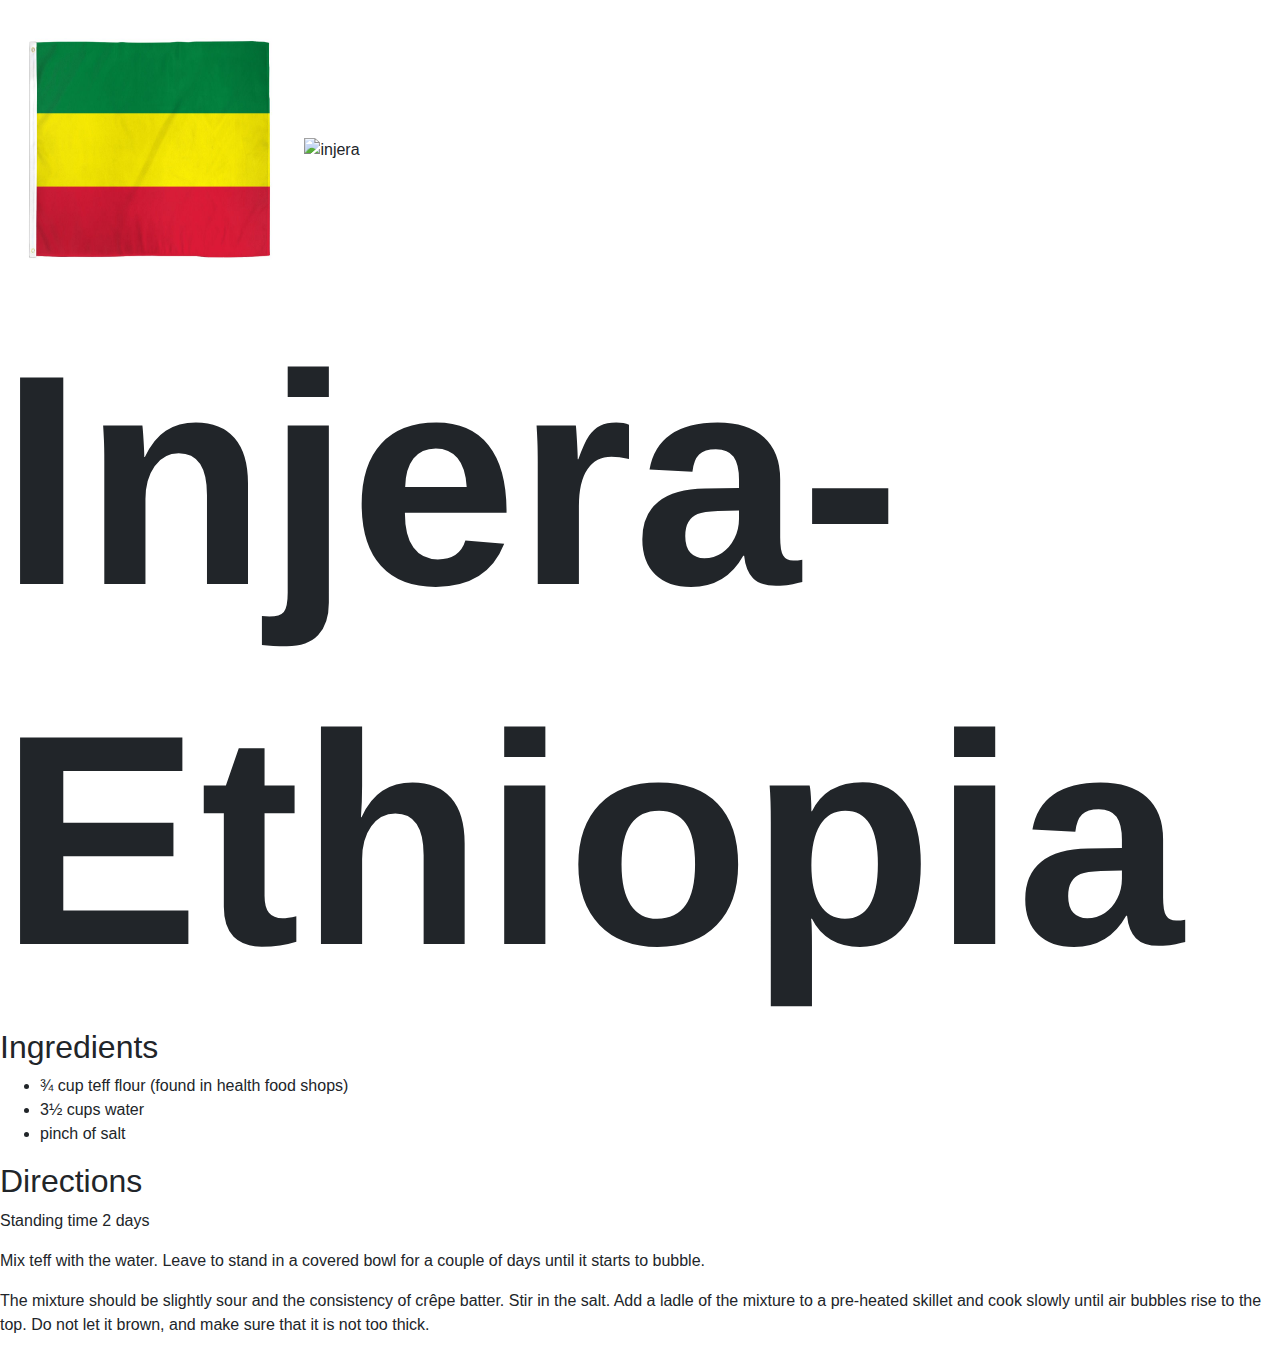
==== src/main/resources/templates/injera.html @ ae6a579c "Initial commit" ====
<!DOCTYPE html>
<html lang="en">
<head>
    <meta charset="UTF-8"/>
    <title>Title</title>
    <link rel="stylesheet" href="https://maxcdn.bootstrapcdn.com/bootstrap/4.0.0/css/bootstrap.min.css" integrity="sha384-Gn5384xqQ1aoWXA+058RXPxPg6fy4IWvTNh0E263XmFcJlSAwiGgFAW/dAiS6JXm" crossorigin="anonymous"/>
    <link href="./css/stylesheet.css" rel="stylesheet">
    <link href="https://fonts.googleapis.com/css?family=Pacifico" rel="stylesheet">
</head>
<body>

    <img src="./images/ethiopiaplain_new.jpg" width="15%"  alt="Ethiopia"/>
    <img src="./images/injera.jpg" width="15%" alt="injera"/><br />




    <h1>Injera- Ethiopia</h1>

    <h2>Ingredients</h2>
    <ul>

        <li>¾ cup teff flour (found in health food shops)</li>

        <li>3½ cups water</li>

        <li>pinch of salt</li>
    </ul>

        <h2>Directions</h2>

    <p>Standing time 2 days</p>


<p>Mix teff with the water. Leave to stand in a covered bowl
    for a couple of days until it starts to bubble.</p>

<p>The mixture should be slightly sour and the consistency of crêpe batter. Stir in the salt.

Add a ladle of the mixture to a pre-heated skillet and cook slowly until air bubbles rise to the top.

    Do not let it brown, and make sure that it is not too thick.</p>
</body>
</html>
---- src/main/resources/templates/css/stylesheet.css ----
h1{
    font-weight: bold;
    font-size: 300px;
}

img{
    height: 300px;
    width: 300px;
}


/*body{
    font-family: 'Pacifico', cursive;
}*/

.riripacifico{
    font-family: 'Pacifico', cursive;
}
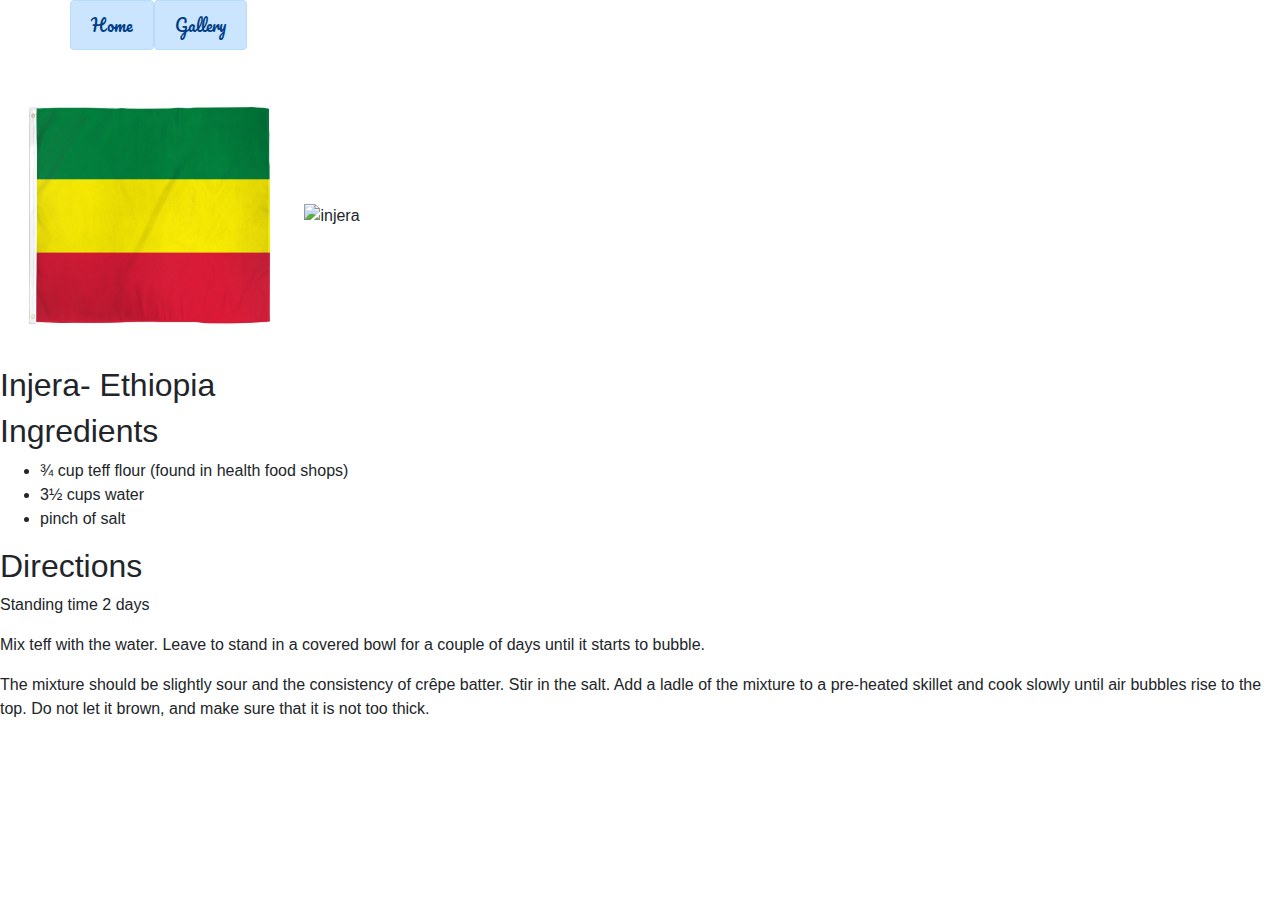
==== commit e82d5bf8: "have all the files but remains editing" ====
--- a/src/main/resources/templates/injera.html
+++ b/src/main/resources/templates/injera.html
@@ -9,13 +9,31 @@
 </head>
 <body>
 
+<div class = "container">
+    <div class="row">
+        <a href="index.html">
+            <div class="col-sm alert alert-primary">
+                <div class="riripacifico">Home</div>
+            </div>
+        </a>
+
+        <a href="gallery.html">
+            <div class="col-sm alert alert-primary">
+                <div class="riripacifico">Gallery</div>
+            </div>
+        </a>
+
+
+    </div>
+
+</div>
     <img src="./images/ethiopiaplain_new.jpg" width="15%"  alt="Ethiopia"/>
     <img src="./images/injera.jpg" width="15%" alt="injera"/><br />
 
 
 
 
-    <h1>Injera- Ethiopia</h1>
+    <h2>Injera- Ethiopia</h2>
 
     <h2>Ingredients</h2>
     <ul>
